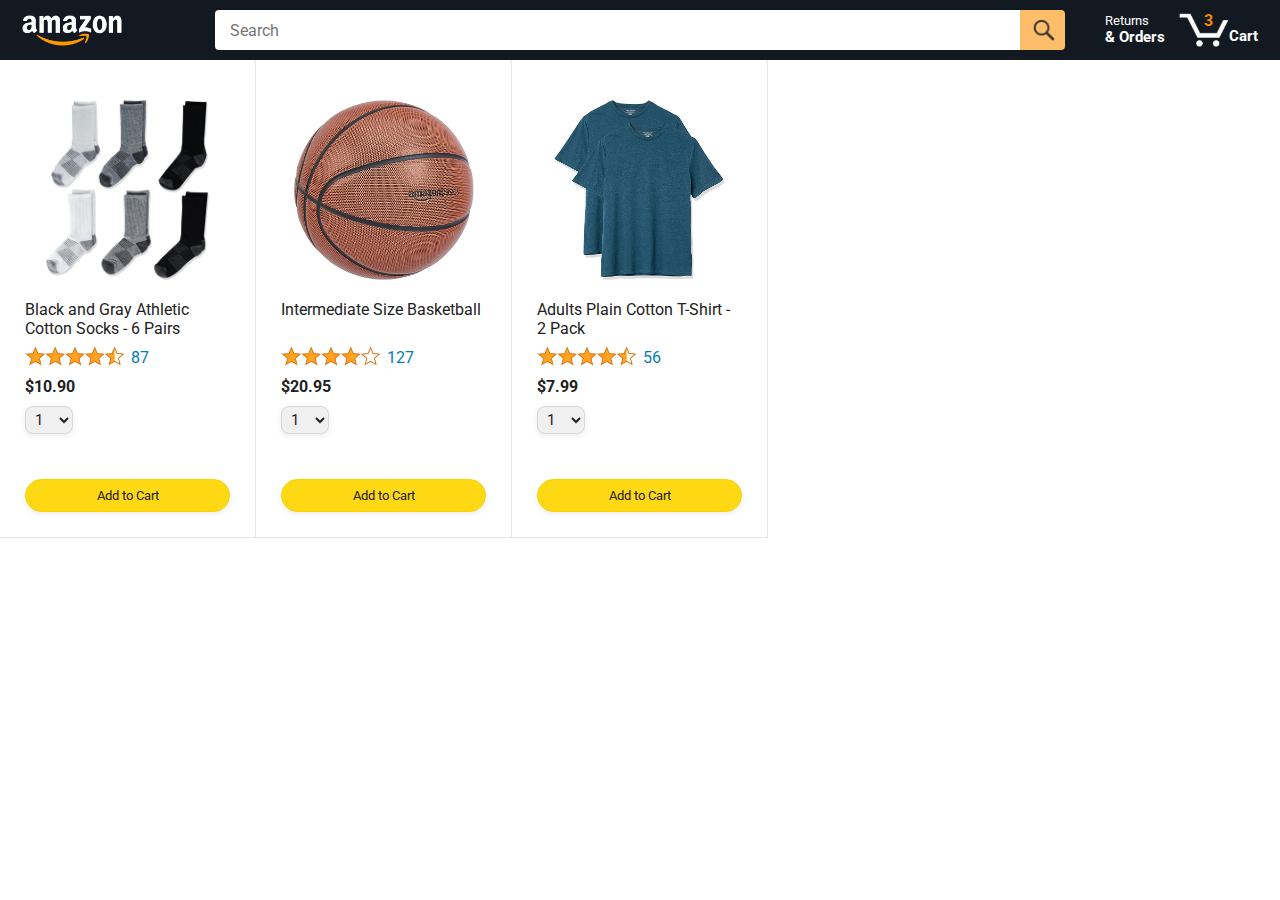
==== amazon.html @ fd6d1271 "first commit" ====
<!DOCTYPE html>
<html>
  <head>
    <title>Amazon Project</title>

    <!-- This code is needed for responsive design to work.
      (Responsive design = make the website look good on
      smaller screen sizes like a phone or a tablet). -->
    <meta name="viewport" content="width=device-width, initial-scale=1">

    <!-- Load a font called Roboto from Google Fonts. -->
    <link rel="preconnect" href="https://fonts.googleapis.com">
    <link rel="preconnect" href="https://fonts.gstatic.com" crossorigin>
    <link href="https://fonts.googleapis.com/css2?family=Roboto:wght@400;500;700&display=swap" rel="stylesheet">

    <!-- Here are the CSS files for this page. -->
    <link rel="stylesheet" href="styles/shared/general.css">
    <link rel="stylesheet" href="styles/shared/amazon-header.css">
    <link rel="stylesheet" href="styles/pages/amazon.css">
  </head>
  <body>
    <div class="amazon-header">
      <div class="amazon-header-left-section">
        <a href="amazon.html" class="header-link">
          <img class="amazon-logo"
            src="images/amazon-logo-white.png">
          <img class="amazon-mobile-logo"
            src="images/amazon-mobile-logo-white.png">
        </a>
      </div>

      <div class="amazon-header-middle-section">
        <input class="search-bar" type="text" placeholder="Search">

        <button class="search-button">
          <img class="search-icon" src="images/icons/search-icon.png">
        </button>
      </div>

      <div class="amazon-header-right-section">
        <a class="orders-link header-link" href="orders.html">
          <span class="returns-text">Returns</span>
          <span class="orders-text">& Orders</span>
        </a>

        <a class="cart-link header-link" href="checkout.html">
          <img class="cart-icon" src="images/icons/cart-icon.png">
          <div class="cart-quantity">3</div>
          <div class="cart-text">Cart</div>
        </a>
      </div>
    </div>
    
    <div class="main">
      <div class="products-grid">
        <div class="product-container">
          <div class="product-image-container">
            <img class="product-image"
              src="images/products/athletic-cotton-socks-6-pairs.jpg">
          </div>

          <div class="product-name limit-text-to-2-lines">
            Black and Gray Athletic Cotton Socks - 6 Pairs
          </div>

          <div class="product-rating-container">
            <img class="product-rating-stars"
              src="images/ratings/rating-45.png">
            <div class="product-rating-count link-primary">
              87
            </div>
          </div>

          <div class="product-price">
            $10.90
          </div>

          <div class="product-quantity-container">
            <select>
              <option selected value="1">1</option>
              <option value="2">2</option>
              <option value="3">3</option>
              <option value="4">4</option>
              <option value="5">5</option>
              <option value="6">6</option>
              <option value="7">7</option>
              <option value="8">8</option>
              <option value="9">9</option>
              <option value="10">10</option>
            </select>
          </div>

          <div class="product-spacer"></div>

          <div class="added-to-cart">
            <img src="images/icons/checkmark.png">
            Added
          </div>

          <button class="add-to-cart-button button-primary">
            Add to Cart
          </button>
        </div>

        <div class="product-container">
          <div class="product-image-container">
            <img class="product-image"
              src="images/products/intermediate-composite-basketball.jpg">
          </div>

          <div class="product-name limit-text-to-2-lines">
            Intermediate Size Basketball
          </div>

          <div class="product-rating-container">
            <img class="product-rating-stars"
              src="images/ratings/rating-40.png">
            <div class="product-rating-count link-primary">
              127
            </div>
          </div>

          <div class="product-price">
            $20.95
          </div>

          <div class="product-quantity-container">
            <select>
              <option selected value="1">1</option>
              <option value="2">2</option>
              <option value="3">3</option>
              <option value="4">4</option>
              <option value="5">5</option>
              <option value="6">6</option>
              <option value="7">7</option>
              <option value="8">8</option>
              <option value="9">9</option>
              <option value="10">10</option>
            </select>
          </div>

          <div class="product-spacer"></div>

          <div class="added-to-cart">
            <img src="images/icons/checkmark.png">
            Added
          </div>

          <button class="add-to-cart-button button-primary">
            Add to Cart
          </button>
        </div>

        <div class="product-container">
          <div class="product-image-container">
            <img class="product-image"
              src="images/products/adults-plain-cotton-tshirt-2-pack-teal.jpg">
          </div>

          <div class="product-name limit-text-to-2-lines">
            Adults Plain Cotton T-Shirt - 2 Pack
          </div>

          <div class="product-rating-container">
            <img class="product-rating-stars"
              src="images/ratings/rating-45.png">
            <div class="product-rating-count link-primary">
              56
            </div>
          </div>

          <div class="product-price">
            $7.99
          </div>

          <div class="product-quantity-container">
            <select>
              <option selected value="1">1</option>
              <option value="2">2</option>
              <option value="3">3</option>
              <option value="4">4</option>
              <option value="5">5</option>
              <option value="6">6</option>
              <option value="7">7</option>
              <option value="8">8</option>
              <option value="9">9</option>
              <option value="10">10</option>
            </select>
          </div>

          <div class="product-spacer"></div>

          <div class="added-to-cart">
            <img src="images/icons/checkmark.png">
            Added
          </div>

          <button class="add-to-cart-button button-primary">
            Add to Cart
          </button>
        </div>
      </div>
    </div>
  </body>
</html>
---- styles/shared/general.css ----
body {
  font-family: Roboto, Arial;
  color: rgb(33, 33, 33);
  /* The <body> element has a default margin of 8px
     on all sides. This removes the default margins. */
  margin: 0;
}

/* <p> elements have a default margin on the top
   and bottom. This removes the default margins. */
p {
  margin: 0;
}

button {
  cursor: pointer;
}

select {
  cursor: pointer;
}

input, select, button {
  font-family: Roboto, Arial;
}

.button-primary {
  color: rgb(33, 33, 33);
  background-color: rgb(255, 216, 20);
  border: 1px solid rgb(252, 210, 0);
  border-radius: 8px;
  cursor: pointer;
  box-shadow: 0 2px 5px rgba(213, 217, 217, 0.5);
}

.button-primary:hover {
  background-color: rgb(247, 202, 0);
  border: 1px solid rgb(242, 194, 0);
}

.button-primary:active {
  background: rgb(255, 216, 20);
  border-color: rgb(252, 210, 0);
  box-shadow: none;
}

.button-secondary {
  color: rgb(33, 33, 33);
  background: white;
  border: 1px solid rgb(213, 217, 217);
  border-radius: 8px;
  cursor: pointer;
  box-shadow: 0 2px 5px rgba(213, 217, 217, 0.5);
}

.button-secondary:hover {
  background-color: rgb(247, 250, 250);
}

.button-secondary:active {
  background-color: rgb(237, 253, 255);
  box-shadow: none;
}

/* These styles will limit text to 2 lines. Anything
   beyond 2 lines will be replaced with "..."
   You can find this code by using an A.I. tool or by
   searching in Google.
   https://css-tricks.com/almanac/properties/l/line-clamp/ */
.limit-text-to-2-lines {
  display: -webkit-box;
  -webkit-line-clamp: 2;
  -webkit-box-orient: vertical;
  overflow: hidden;
}

.link-primary {
  color: rgb(1, 124, 182);
  cursor: pointer;
}

.link-primary:hover {
  color: rgb(196, 80, 0);
}

/* Styles for dropdown selectors. */
select {
  color: rgb(33, 33, 33);
  background-color: rgb(240, 240, 240);
  border: 1px solid rgb(213, 217, 217);
  border-radius: 8px;
  padding: 3px 5px;
  font-size: 15px;
  cursor: pointer;
  box-shadow: 0 2px 5px rgba(213, 217, 217, 0.5);
}

select:focus,
input:focus {
  outline: 2px solid rgb(255, 153, 0);
}
---- styles/shared/amazon-header.css ----
.amazon-header {
  background-color: rgb(19, 25, 33);
  color: white;
  padding-left: 15px;
  padding-right: 15px;

  display: flex;
  align-items: center;
  justify-content: space-between;

  position: fixed;
  top: 0;
  left: 0;
  right: 0;
  height: 60px;
}

.amazon-header-left-section {
  width: 180px;
}

@media (max-width: 800px) {
  .amazon-header-left-section {
    width: unset;
  }
}

.header-link {
  display: inline-block;
  padding: 6px;
  border-radius: 2px;
  cursor: pointer;
  text-decoration: none;
  border: 1px solid rgba(0, 0, 0, 0);
}

.header-link:hover {
  border: 1px solid white;
}

.amazon-logo {
  width: 100px;
  margin-top: 5px;
}

.amazon-mobile-logo {
  display: none;
}

@media (max-width: 575px) {
  .amazon-logo {
    display: none;
  }

  .amazon-mobile-logo {
    display: block;
    height: 35px;
    margin-top: 5px;
  }
}

.amazon-header-middle-section {
  flex: 1;
  max-width: 850px;
  margin-left: 10px;
  margin-right: 10px;
  display: flex;
}

.search-bar {
  flex: 1;
  width: 0;
  font-size: 16px;
  height: 38px;
  padding-left: 15px;
  border: none;
  border-top-left-radius: 4px;
  border-bottom-left-radius: 4px;
  border-top-right-radius: 0;
  border-bottom-right-radius: 0;
}

.search-button {
  background-color: rgb(254, 189, 105);
  border: none;
  width: 45px;
  height: 40px;
  border-top-right-radius: 4px;
  border-bottom-right-radius: 4px;
  flex-shrink: 0;
}

.search-icon {
  height: 22px;
  margin-left: 2px;
  margin-top: 3px;
}

.amazon-header-right-section {
  width: 180px;
  flex-shrink: 0;
  display: flex;
  justify-content: end;
}

.orders-link {
  color: white;
}

.returns-text {
  display: block;
  font-size: 13px;
}

.orders-text {
  display: block;
  font-size: 15px;
  font-weight: 700;
}

.cart-link {
  color: white;
  display: flex;
  align-items: center;
  position: relative;
}

.cart-icon {
  width: 50px;
}

.cart-text {
  margin-top: 12px;
  font-size: 15px;
  font-weight: 700;
}

.cart-quantity {
  color: rgb(240, 136, 4);
  font-size: 16px;
  font-weight: 700;

  position: absolute;
  top: 4px;
  left: 22px;
  
  width: 26px;
  text-align: center;
}
---- styles/pages/amazon.css ----
.main {
  margin-top: 60px;
}

.products-grid {
  display: grid;

  /* - In CSS Grid, 1fr means a column will take up the
       remaining space in the grid.
     - If we write 1fr 1fr ... 1fr; 8 times, this will
       divide the grid into 8 columns, each taking up an
       equal amount of the space.
     - repeat(8, 1fr); is a shortcut for repeating "1fr"
       8 times (instead of typing out "1fr" 8 times).
       repeat(...) is a special property that works with
       display: grid; */
  grid-template-columns: repeat(8, 1fr);
}

/* @media is used to create responsive design (making the
   website look good on any screen size). This @media
   means when the screen width is 2000px or less, we
   will divide the grid into 7 columns instead of 8. */
@media (max-width: 2000px) {
  .products-grid {
    grid-template-columns: repeat(7, 1fr);
  }
}

/* This @media means when the screen width is 1600px or
   less, we will divide the grid into 6 columns. */
@media (max-width: 1600px) {
  .products-grid {
    grid-template-columns: repeat(6, 1fr);
  }
}

@media (max-width: 1300px) {
  .products-grid {
    grid-template-columns: repeat(5, 1fr);
  }
}

@media (max-width: 1000px) {
  .products-grid {
    grid-template-columns: repeat(4, 1fr);
  }
}

@media (max-width: 800px) {
  .products-grid {
    grid-template-columns: repeat(3, 1fr);
  }
}

@media (max-width: 575px) {
  .products-grid {
    grid-template-columns: repeat(2, 1fr);
  }
}

@media (max-width: 450px) {
  .products-grid {
    grid-template-columns: 1fr;
  }
}

.product-container {
  padding-top: 40px;
  padding-bottom: 25px;
  padding-left: 25px;
  padding-right: 25px;

  border-right: 1px solid rgb(231, 231, 231);
  border-bottom: 1px solid rgb(231, 231, 231);

  display: flex;
  flex-direction: column;
}

.product-image-container {
  display: flex;
  justify-content: center;
  align-items: center;

  height: 180px;
  margin-bottom: 20px;
}

.product-image {
  /* Images will overflow their container by default. To
    prevent this, we set max-width and max-height to 100%
    so they stay inside their container. */
  max-width: 100%;
  max-height: 100%;
}

.product-name {
  height: 40px;
  margin-bottom: 5px;
}

.product-rating-container {
  display: flex;
  align-items: center;
  margin-bottom: 10px;
}

.product-rating-stars {
  width: 100px;
  margin-right: 6px;
}

.product-rating-count {
  color: rgb(1, 124, 182);
  cursor: pointer;
  margin-top: 3px;
}

.product-price {
  font-weight: 700;
  margin-bottom: 10px;
}

.product-quantity-container {
  margin-bottom: 17px;
}

.product-spacer {
  flex: 1;
}

.added-to-cart {
  color: rgb(6, 125, 98);
  font-size: 16px;

  display: flex;
  align-items: center;
  margin-bottom: 8px;

  /* At first, the "Added to cart" message will
     be invisible. Use JavaScript to change the
     opacity and make it visible. */
  opacity: 0;
}

.added-to-cart img {
  height: 20px;
  margin-right: 5px;
}

.add-to-cart-button {
  width: 100%;
  padding: 8px;
  border-radius: 50px;
}
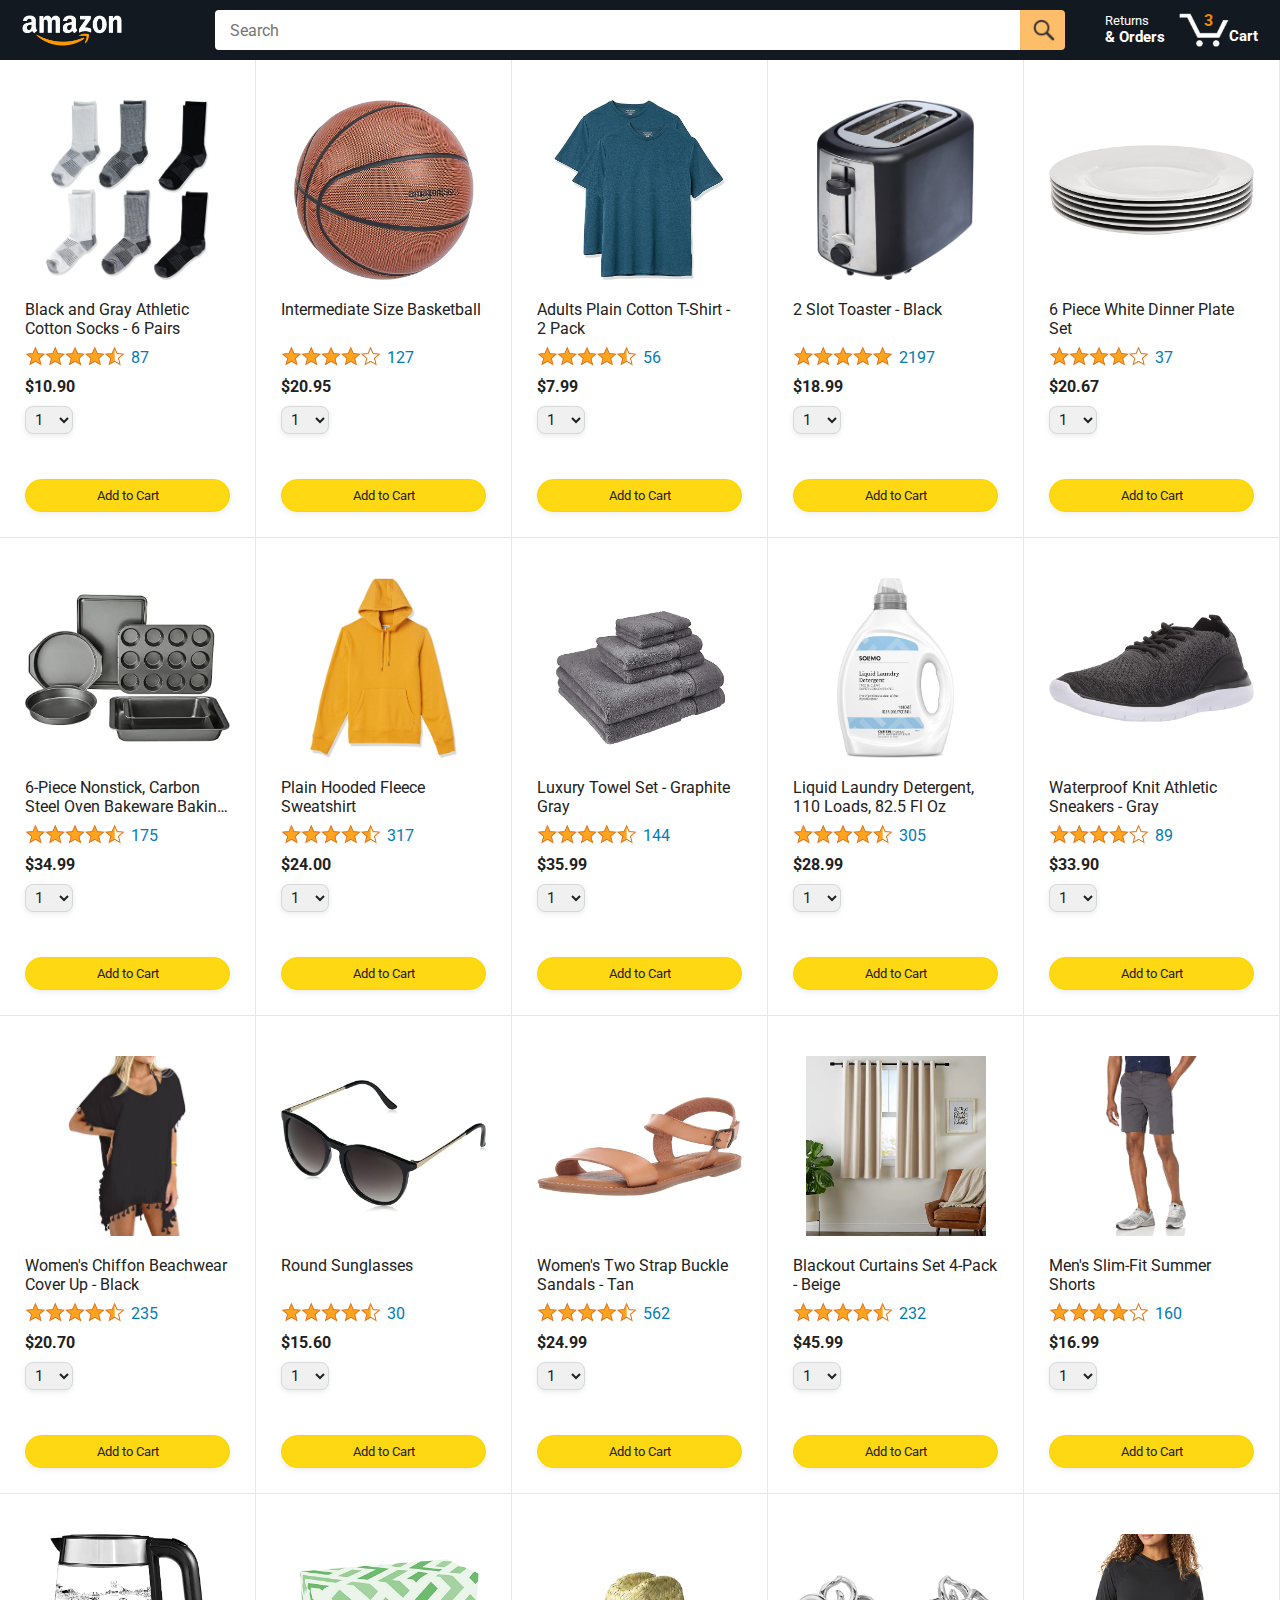
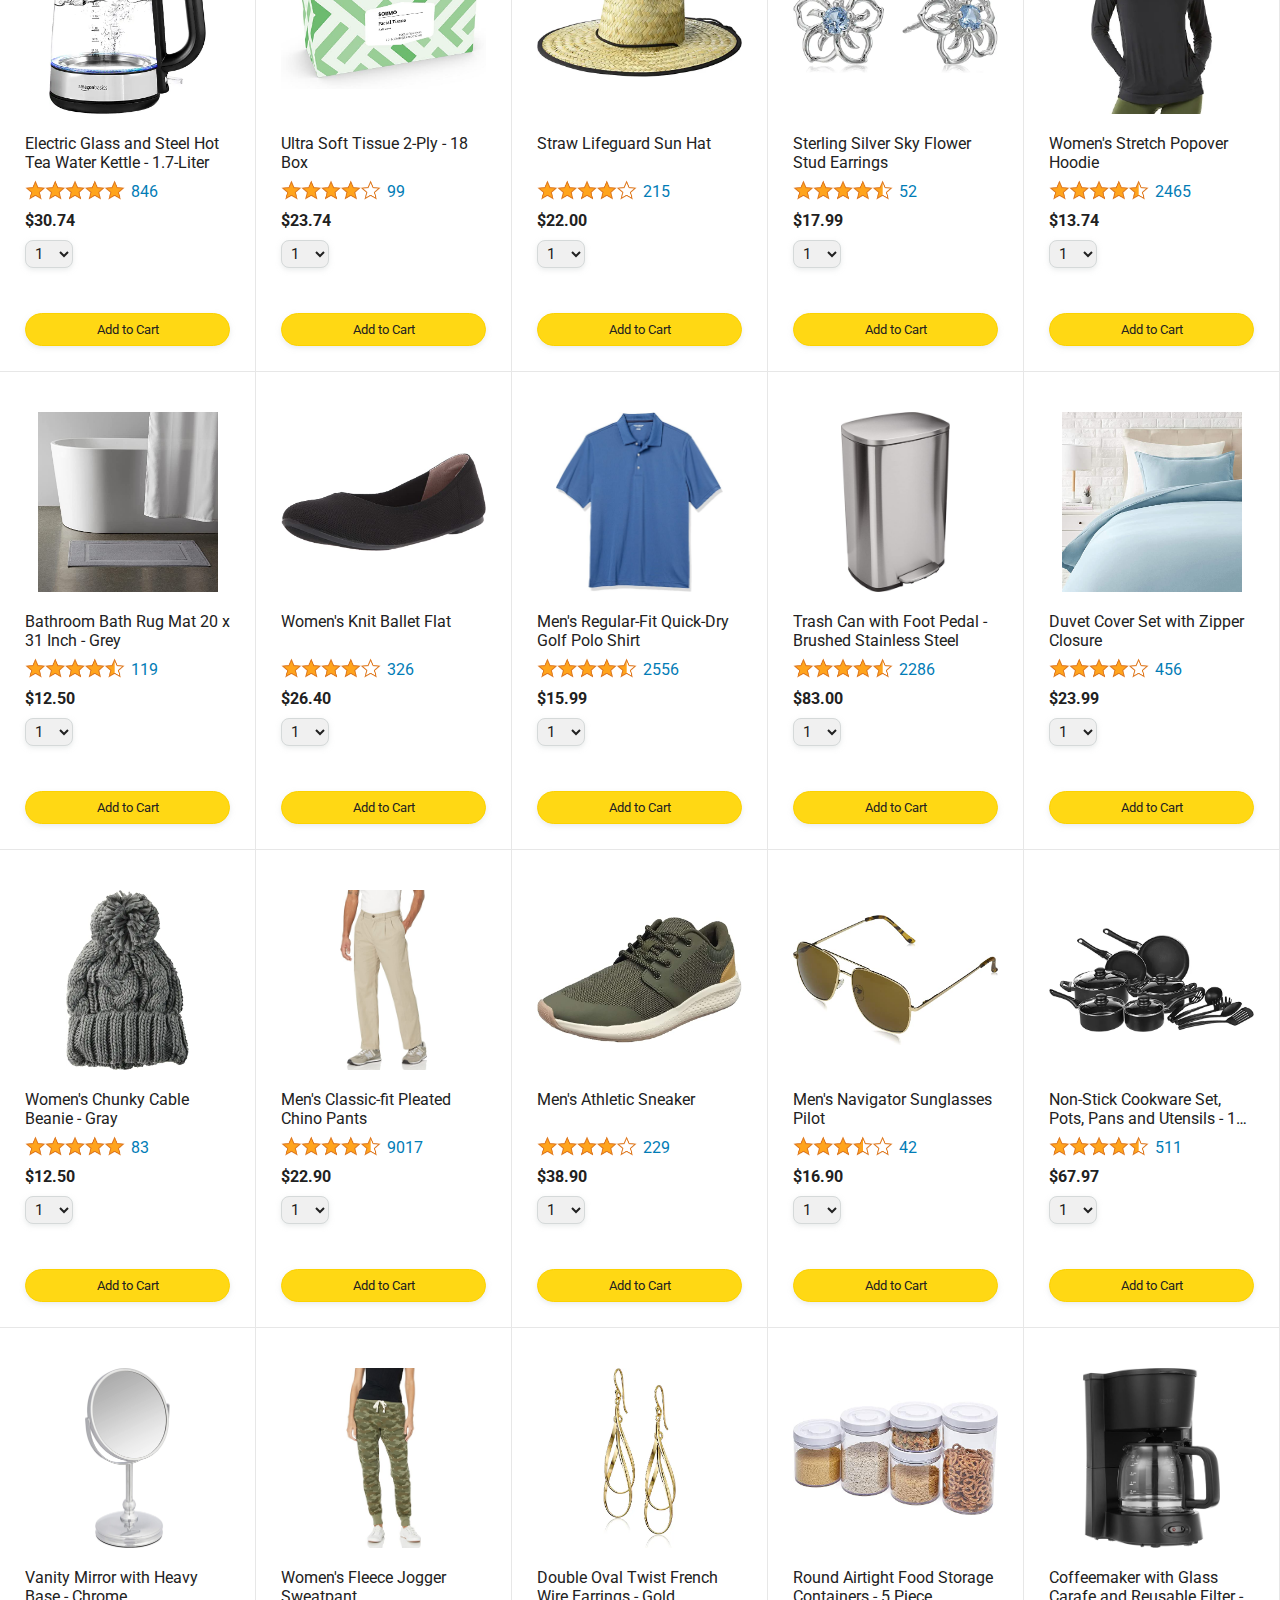
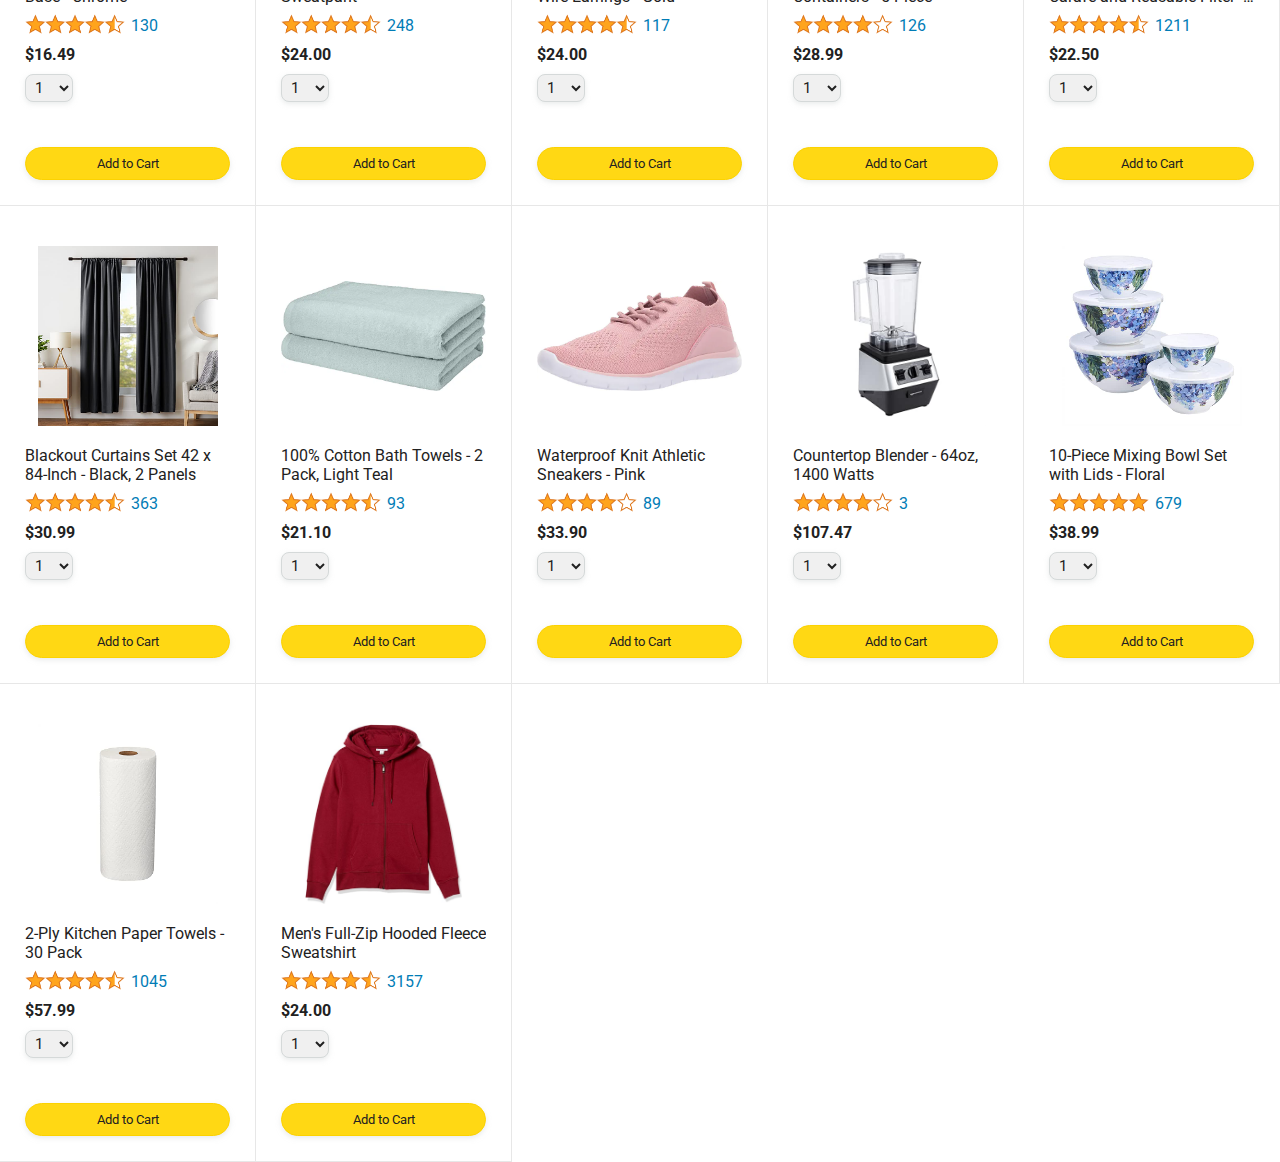
==== commit b4bda3c4: "1-Save products,2-Add the HTML,3-Make Interactive" ====
--- a/amazon.html
+++ b/amazon.html
@@ -6,34 +6,38 @@
     <!-- This code is needed for responsive design to work.
       (Responsive design = make the website look good on
       smaller screen sizes like a phone or a tablet). -->
-    <meta name="viewport" content="width=device-width, initial-scale=1">
+    <meta name="viewport" content="width=device-width, initial-scale=1" />
 
     <!-- Load a font called Roboto from Google Fonts. -->
-    <link rel="preconnect" href="https://fonts.googleapis.com">
-    <link rel="preconnect" href="https://fonts.gstatic.com" crossorigin>
-    <link href="https://fonts.googleapis.com/css2?family=Roboto:wght@400;500;700&display=swap" rel="stylesheet">
+    <link rel="preconnect" href="https://fonts.googleapis.com" />
+    <link rel="preconnect" href="https://fonts.gstatic.com" crossorigin />
+    <link
+      href="https://fonts.googleapis.com/css2?family=Roboto:wght@400;500;700&display=swap"
+      rel="stylesheet"
+    />
 
     <!-- Here are the CSS files for this page. -->
-    <link rel="stylesheet" href="styles/shared/general.css">
-    <link rel="stylesheet" href="styles/shared/amazon-header.css">
-    <link rel="stylesheet" href="styles/pages/amazon.css">
+    <link rel="stylesheet" href="styles/shared/general.css" />
+    <link rel="stylesheet" href="styles/shared/amazon-header.css" />
+    <link rel="stylesheet" href="styles/pages/amazon.css" />
   </head>
   <body>
     <div class="amazon-header">
       <div class="amazon-header-left-section">
         <a href="amazon.html" class="header-link">
-          <img class="amazon-logo"
-            src="images/amazon-logo-white.png">
-          <img class="amazon-mobile-logo"
-            src="images/amazon-mobile-logo-white.png">
+          <img class="amazon-logo" src="images/amazon-logo-white.png" />
+          <img
+            class="amazon-mobile-logo"
+            src="images/amazon-mobile-logo-white.png"
+          />
         </a>
       </div>
 
       <div class="amazon-header-middle-section">
-        <input class="search-bar" type="text" placeholder="Search">
+        <input class="search-bar" type="text" placeholder="Search" />
 
         <button class="search-button">
-          <img class="search-icon" src="images/icons/search-icon.png">
+          <img class="search-icon" src="images/icons/search-icon.png" />
         </button>
       </div>
 
@@ -44,19 +48,21 @@
         </a>
 
         <a class="cart-link header-link" href="checkout.html">
-          <img class="cart-icon" src="images/icons/cart-icon.png">
+          <img class="cart-icon" src="images/icons/cart-icon.png" />
           <div class="cart-quantity">3</div>
           <div class="cart-text">Cart</div>
         </a>
       </div>
     </div>
-    
+
     <div class="main">
       <div class="products-grid">
-        <div class="product-container">
+        <!-- <div class="product-container">
           <div class="product-image-container">
-            <img class="product-image"
-              src="images/products/athletic-cotton-socks-6-pairs.jpg">
+            <img
+              class="product-image"
+              src="images/products/athletic-cotton-socks-6-pairs.jpg"
+            />
           </div>
 
           <div class="product-name limit-text-to-2-lines">
@@ -64,16 +70,14 @@
           </div>
 
           <div class="product-rating-container">
-            <img class="product-rating-stars"
-              src="images/ratings/rating-45.png">
-            <div class="product-rating-count link-primary">
-              87
-            </div>
-          </div>
-
-          <div class="product-price">
-            $10.90
-          </div>
+            <img
+              class="product-rating-stars"
+              src="images/ratings/rating-45.png"
+            />
+            <div class="product-rating-count link-primary">87</div>
+          </div>
+
+          <div class="product-price">$10.90</div>
 
           <div class="product-quantity-container">
             <select>
@@ -93,19 +97,19 @@
           <div class="product-spacer"></div>
 
           <div class="added-to-cart">
-            <img src="images/icons/checkmark.png">
+            <img src="images/icons/checkmark.png" />
             Added
           </div>
 
-          <button class="add-to-cart-button button-primary">
-            Add to Cart
-          </button>
+          <button class="add-to-cart-button button-primary">Add to Cart</button>
         </div>
 
         <div class="product-container">
           <div class="product-image-container">
-            <img class="product-image"
-              src="images/products/intermediate-composite-basketball.jpg">
+            <img
+              class="product-image"
+              src="images/products/intermediate-composite-basketball.jpg"
+            />
           </div>
 
           <div class="product-name limit-text-to-2-lines">
@@ -113,16 +117,14 @@
           </div>
 
           <div class="product-rating-container">
-            <img class="product-rating-stars"
-              src="images/ratings/rating-40.png">
-            <div class="product-rating-count link-primary">
-              127
-            </div>
-          </div>
-
-          <div class="product-price">
-            $20.95
-          </div>
+            <img
+              class="product-rating-stars"
+              src="images/ratings/rating-40.png"
+            />
+            <div class="product-rating-count link-primary">127</div>
+          </div>
+
+          <div class="product-price">$20.95</div>
 
           <div class="product-quantity-container">
             <select>
@@ -142,19 +144,19 @@
           <div class="product-spacer"></div>
 
           <div class="added-to-cart">
-            <img src="images/icons/checkmark.png">
+            <img src="images/icons/checkmark.png" />
             Added
           </div>
 
-          <button class="add-to-cart-button button-primary">
-            Add to Cart
-          </button>
+          <button class="add-to-cart-button button-primary">Add to Cart</button>
         </div>
 
         <div class="product-container">
           <div class="product-image-container">
-            <img class="product-image"
-              src="images/products/adults-plain-cotton-tshirt-2-pack-teal.jpg">
+            <img
+              class="product-image"
+              src="images/products/adults-plain-cotton-tshirt-2-pack-teal.jpg"
+            />
           </div>
 
           <div class="product-name limit-text-to-2-lines">
@@ -162,16 +164,14 @@
           </div>
 
           <div class="product-rating-container">
-            <img class="product-rating-stars"
-              src="images/ratings/rating-45.png">
-            <div class="product-rating-count link-primary">
-              56
-            </div>
-          </div>
-
-          <div class="product-price">
-            $7.99
-          </div>
+            <img
+              class="product-rating-stars"
+              src="images/ratings/rating-45.png"
+            />
+            <div class="product-rating-count link-primary">56</div>
+          </div>
+
+          <div class="product-price">$7.99</div>
 
           <div class="product-quantity-container">
             <select>
@@ -191,15 +191,20 @@
           <div class="product-spacer"></div>
 
           <div class="added-to-cart">
-            <img src="images/icons/checkmark.png">
+            <img src="images/icons/checkmark.png" />
             Added
           </div>
 
-          <button class="add-to-cart-button button-primary">
-            Add to Cart
-          </button>
-        </div>
+          <button class="add-to-cart-button button-primary">Add to Cart</button>
+        </div> -->
       </div>
     </div>
+
+    <!-- this js file creates the cart products list-->
+    <script src="data/cart.js"></script>
+    <!-- this js file creates the products list-->
+    <script src="data/products.js"></script>
+    <!-- this js file loops through the products list-->
+    <script src="scripts/amazon.js"></script>
   </body>
 </html>
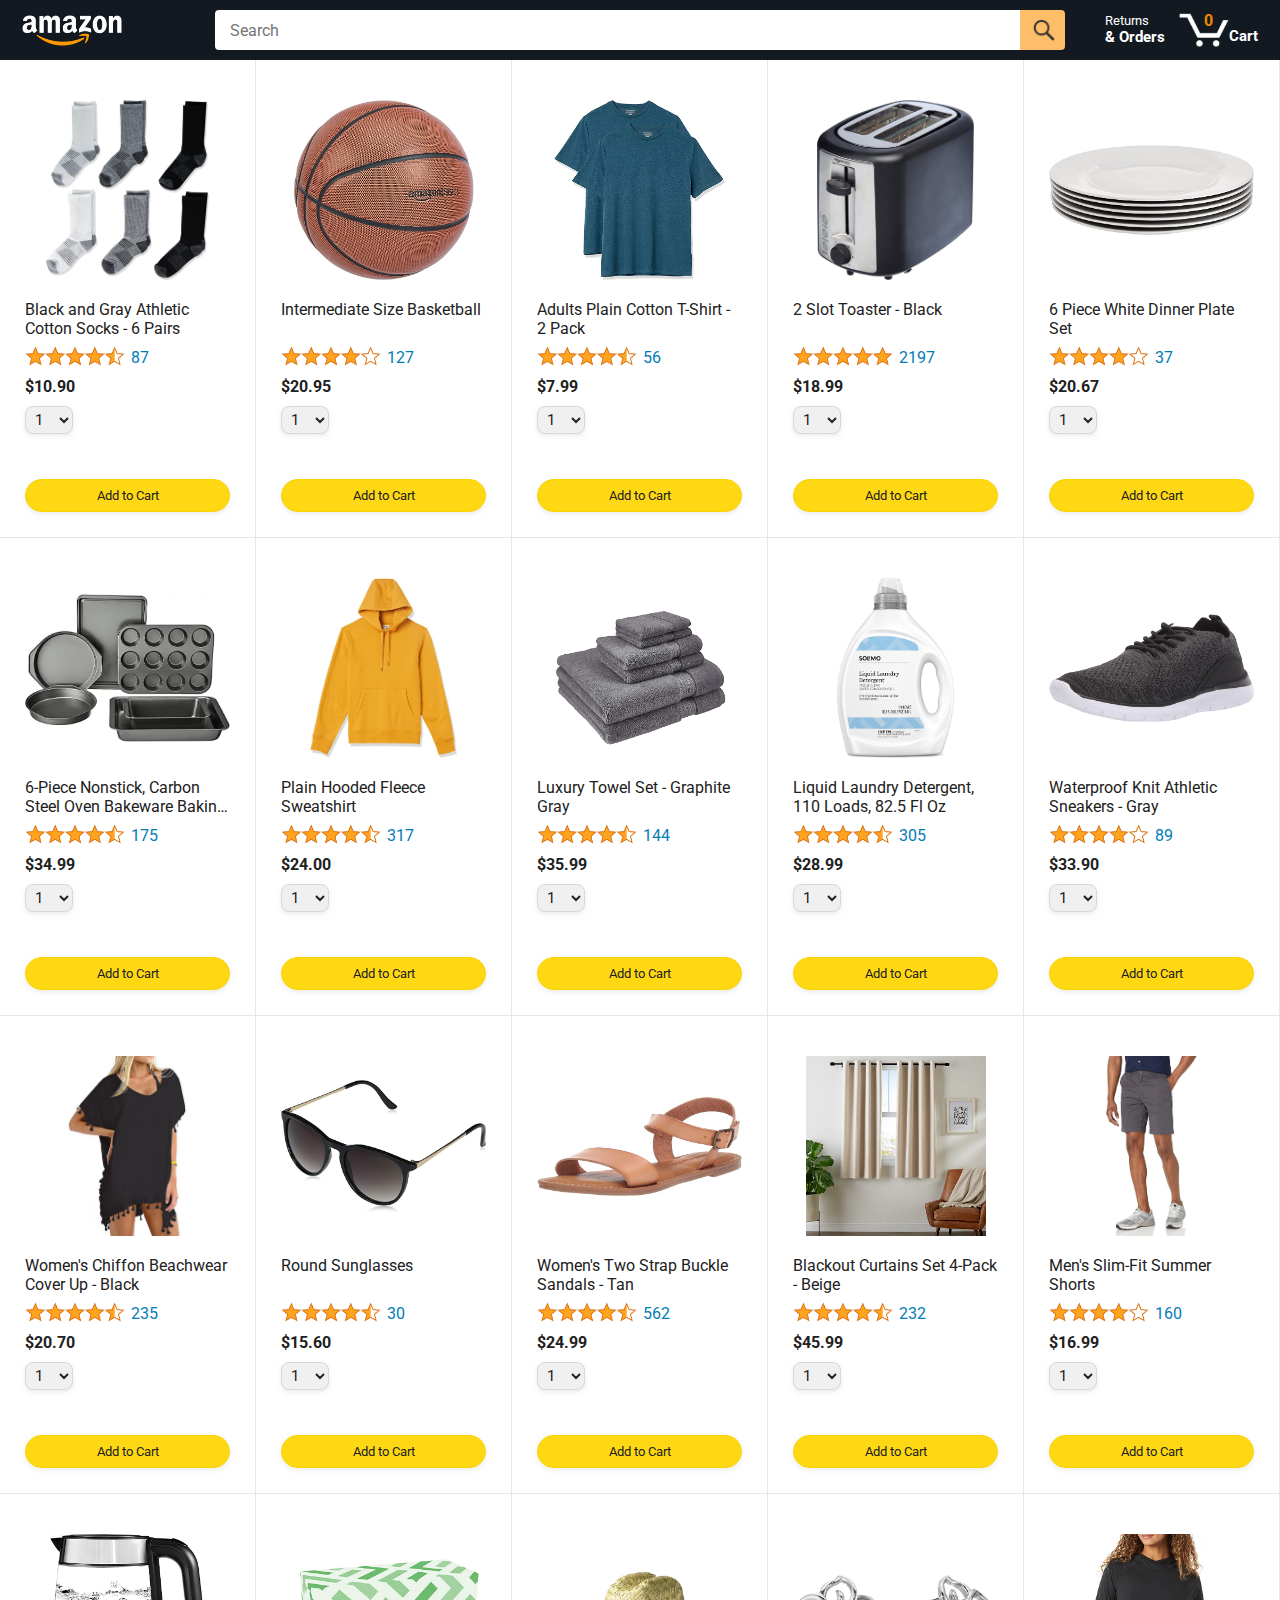
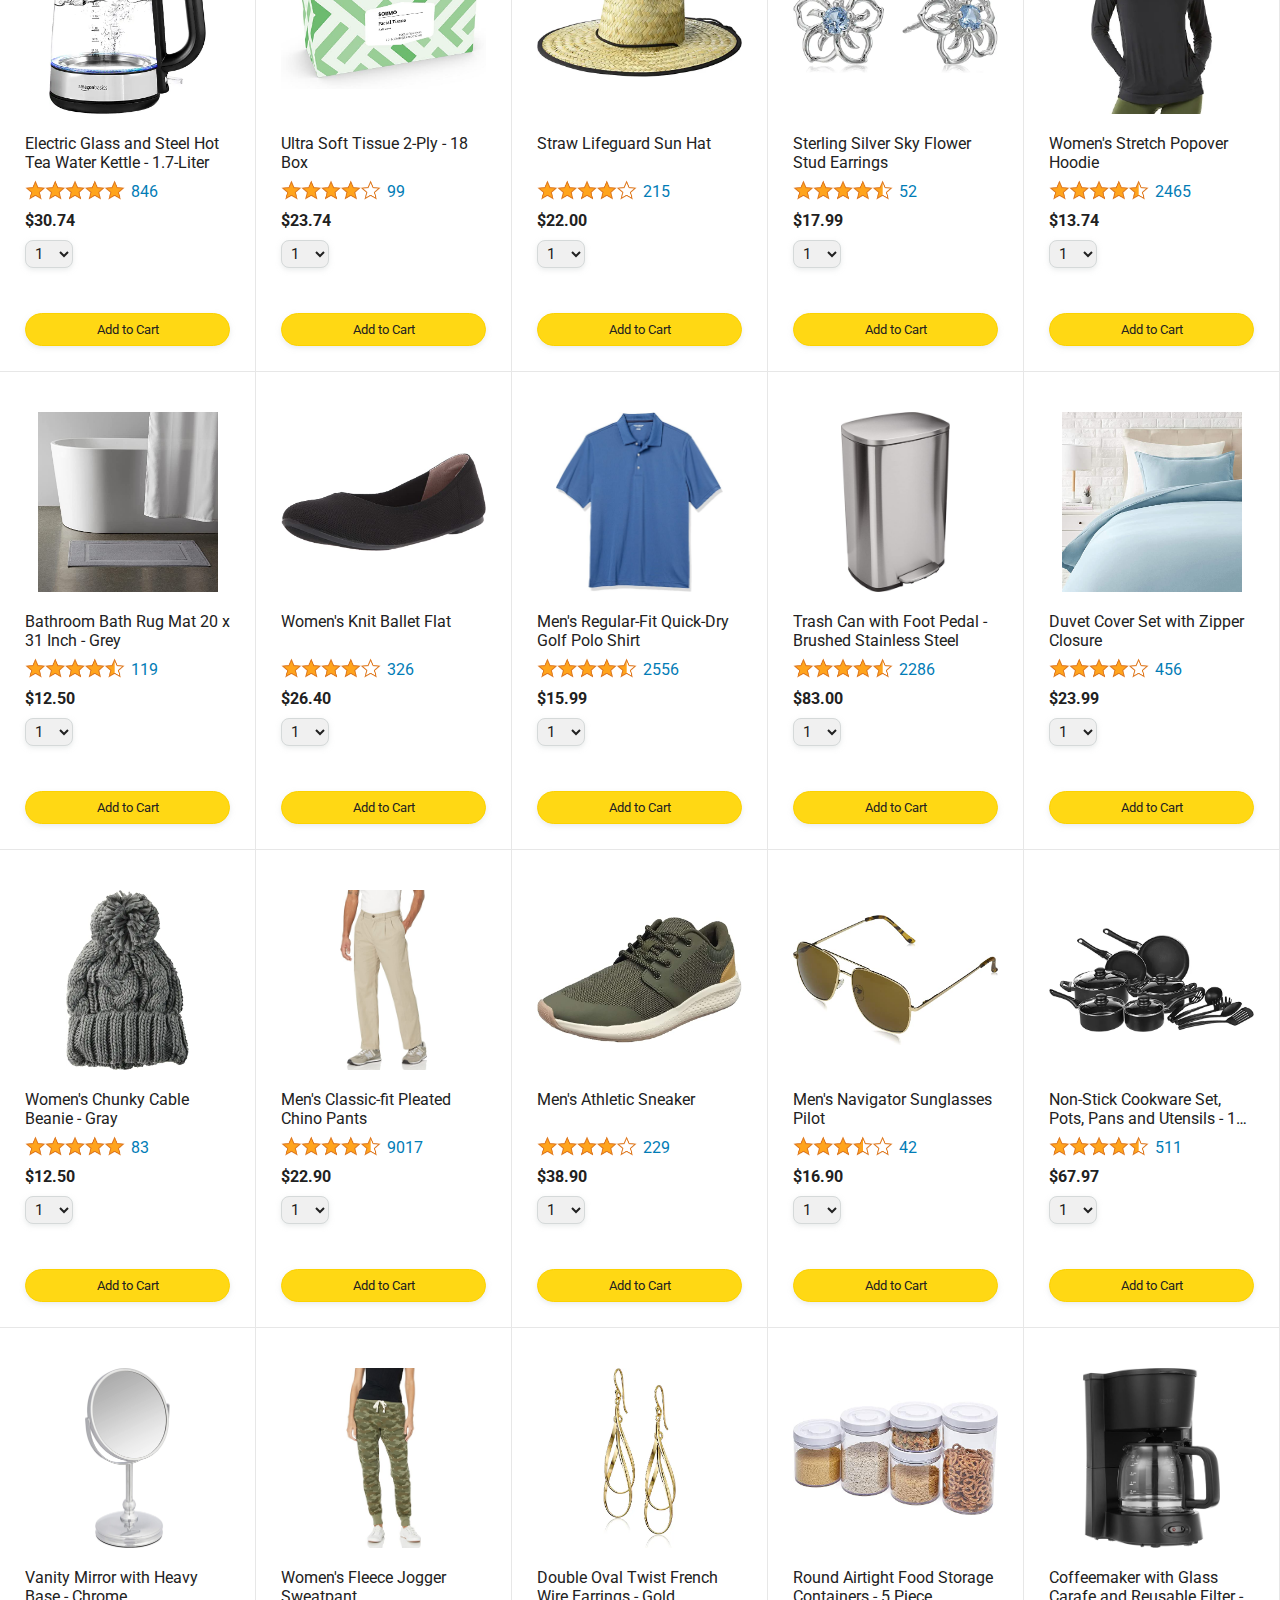
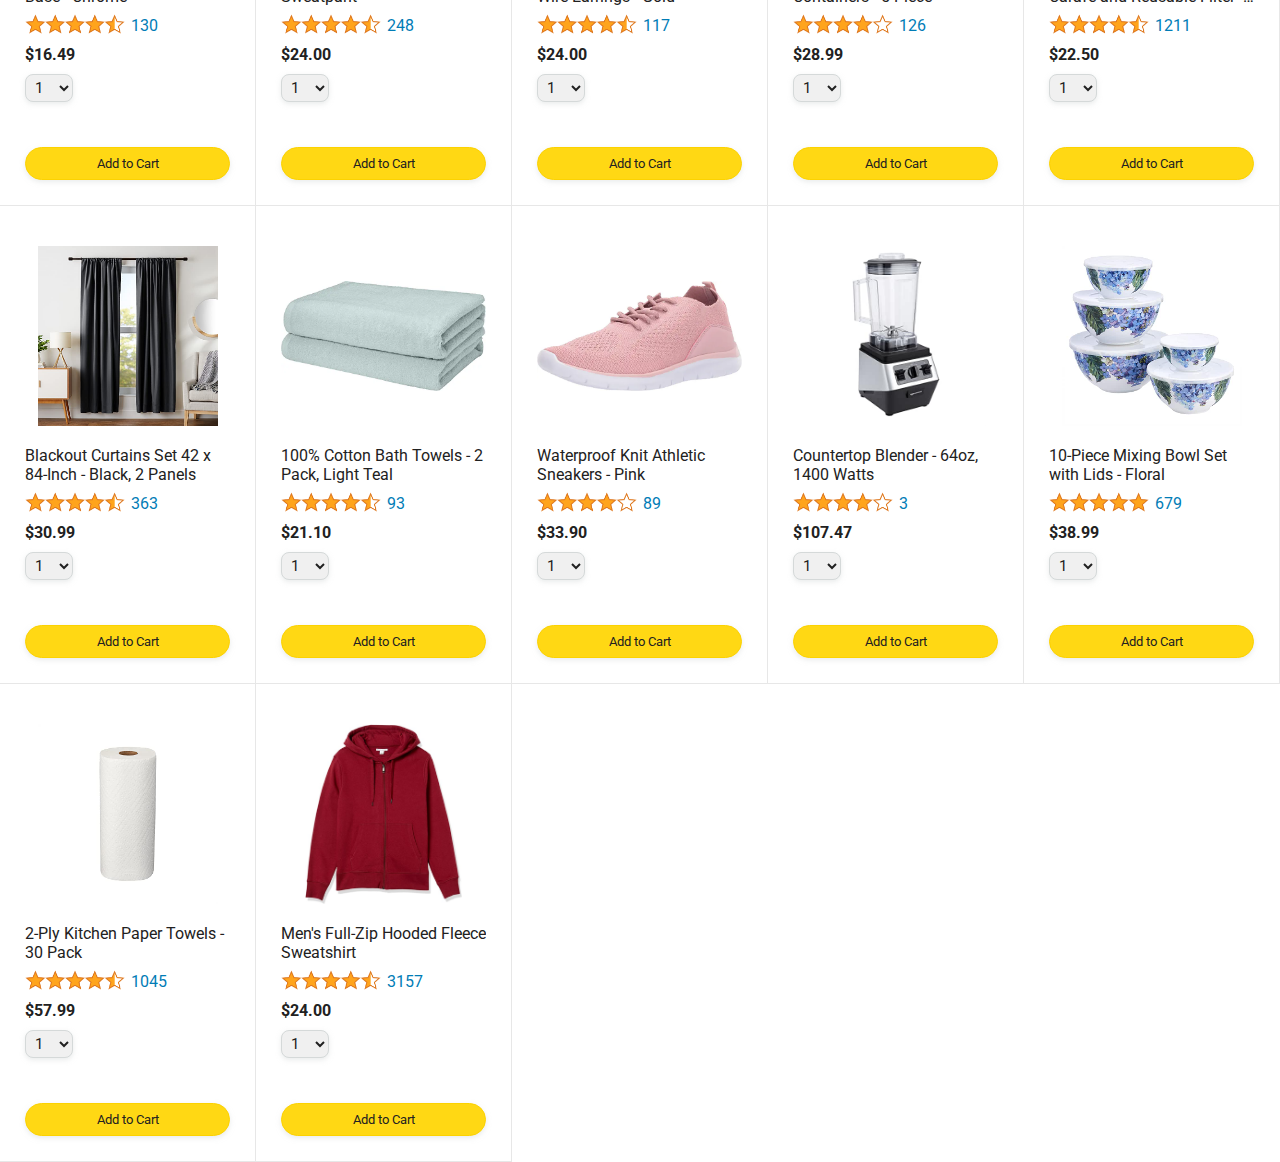
==== commit 901b742f: "Adding the cart count quantity" ====
--- a/amazon.html
+++ b/amazon.html
@@ -49,7 +49,7 @@
 
         <a class="cart-link header-link" href="checkout.html">
           <img class="cart-icon" src="images/icons/cart-icon.png" />
-          <div class="cart-quantity">3</div>
+          <div class="cart-quantity">0</div>
           <div class="cart-text">Cart</div>
         </a>
       </div>
